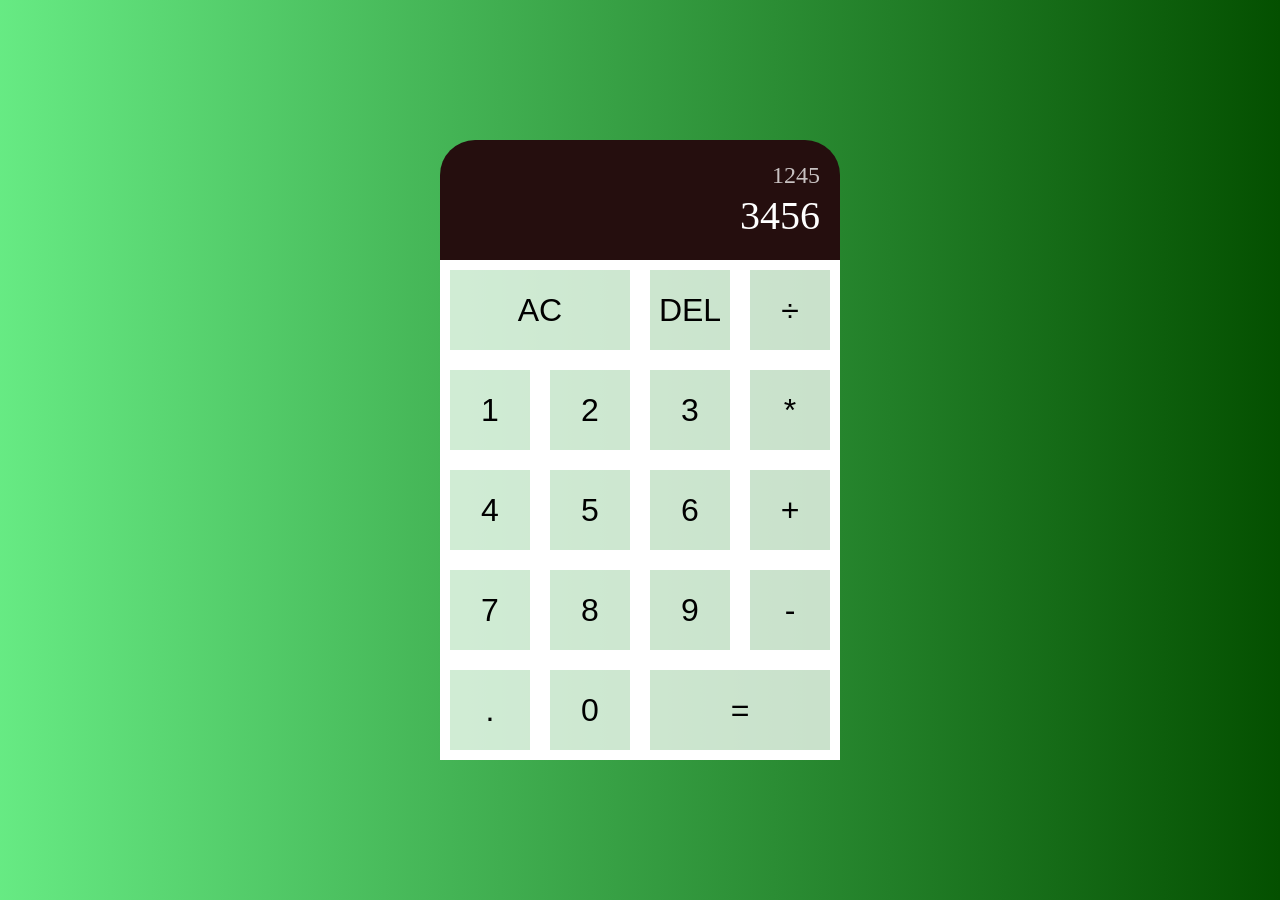
==== cal.html @ 5e9468c7 "webdevelopment" ====
<!DOCTYPE html>
<html lang="en">
<head>
    <meta charset="UTF-8">
    <meta http-equiv="X-UA-Compatible" content="IE=edge">
    <meta name="viewport" content="width=device-width, initial-scale=1.0">
    <link rel="stylesheet" href="./style/cal.css">
    <title>Calculator</title>
</head>
<body>
    <div class="calulator-grid">
        <div class="output">
            <div class="previous-output">1245</div>
            <div class="current-output">3456</div>
        </div>
        <button class="span-two ac">AC</button>
        <button>DEL</button>
        <button>÷</button>
        <button>1</button>
        <button>2</button>
        <button>3</button>
        <button>*</button>
        <button>4</button>
        <button>5</button>
        <button>6</button>
        <button>+</button>
        <button>7</button>
        <button>8</button>
        <button>9</button>
        <button>-</button>
        <button>.</button>
        <button>0</button>
        <button class="span-two equal">=</button>
    </div>
    <script src="./js/cal.js"></script>
</body>
</html>
---- style/cal.css ----
* {
  margin: 0;
  padding: 0;
  box-sizing: border-box;
}

body {
  background: linear-gradient(to right, rgba(12, 222, 58, 0.628), rgb(4, 80, 0));
  font-weight: normal;
}

.calulator-grid {
  display: grid;
  justify-content: center;
  align-content: center;
  min-height: 100vh;
  grid-template-columns: repeat(4, 100px);
  grid-template-rows: minmax(120px, auto) repeat(5, 100px);
}

.calulator-grid > button {
  font-size: 2rem;
  cursor: pointer;
  outline: none;
  border: 10px solid #fff;
  background-color: rgba(255, 255, 255, 0.75);
}

.calulator-grid > button:hover {
  background-color: rgba(255, 255, 255, 0.9);
}

.span-two {
  grid-column: span 2;
}

.output {
  grid-column: 1/-1;
  display: flex;
  justify-content: space-around;
  flex-direction: column;
  align-items: flex-end;
  padding: 20px;
  background-color: rgb(37, 14, 14);
  border-top-left-radius: 35px;
  border-top-right-radius: 35px;
}

.output .previous-output {
  font-size: 1.5rem;
  color: rgba(255, 255, 255, 0.75);
}

.output .current-output {
  font-size: 2.5rem;
  color: #fff;
}/*# sourceMappingURL=cal.css.map */
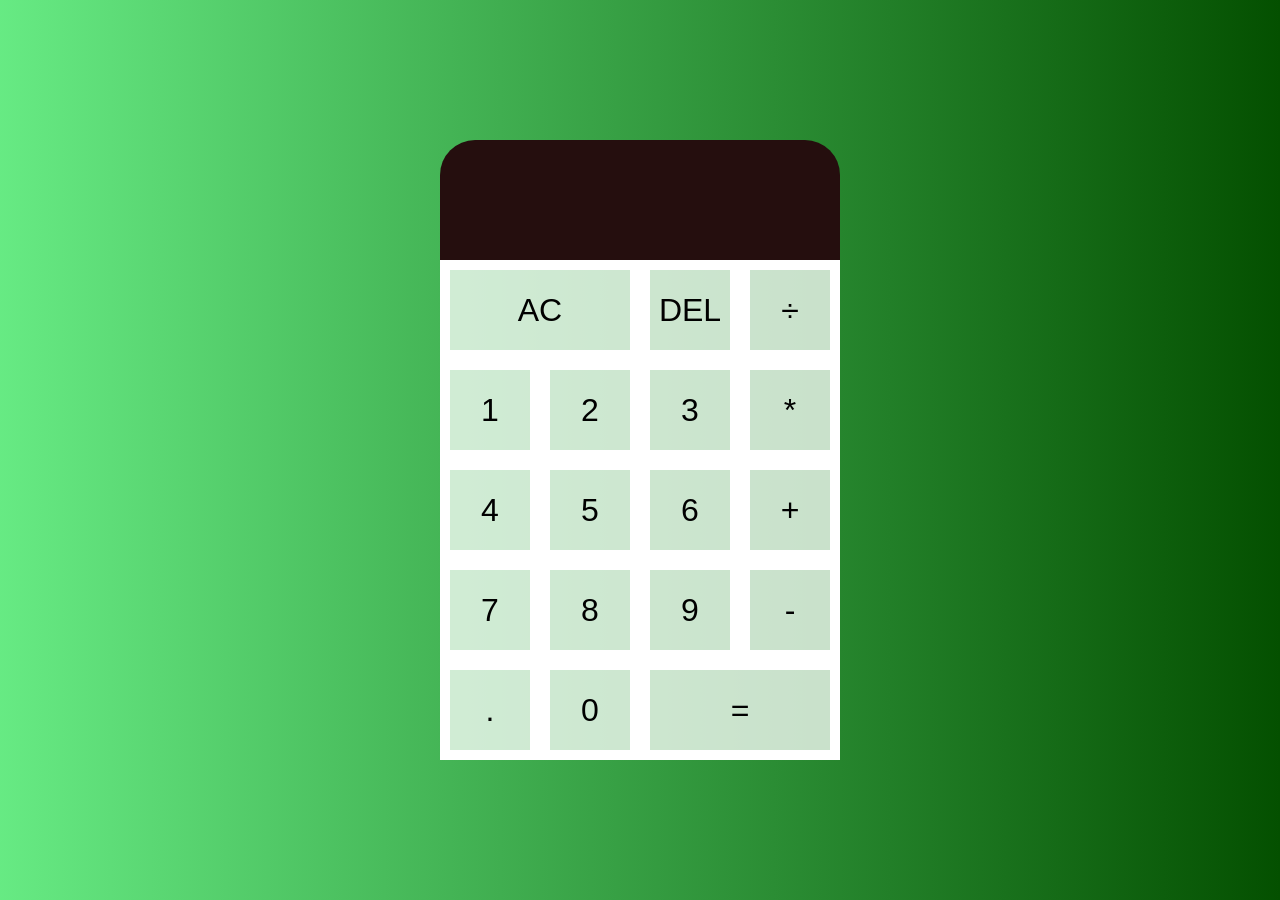
==== commit 104e8b78: "#Change js of calculator" ====
--- a/cal.html
+++ b/cal.html
@@ -10,27 +10,27 @@
 <body>
     <div class="calulator-grid">
         <div class="output">
-            <div class="previous-output">1245</div>
-            <div class="current-output">3456</div>
+            <div data-previous-operand class="previous-output"></div>
+            <div data-current-operand class="current-output"></div>
         </div>
-        <button class="span-two ac">AC</button>
-        <button>DEL</button>
-        <button>÷</button>
-        <button>1</button>
-        <button>2</button>
-        <button>3</button>
-        <button>*</button>
-        <button>4</button>
-        <button>5</button>
-        <button>6</button>
-        <button>+</button>
-        <button>7</button>
-        <button>8</button>
-        <button>9</button>
-        <button>-</button>
-        <button>.</button>
-        <button>0</button>
-        <button class="span-two equal">=</button>
+        <button data-all-clear class="span-two ac">AC</button>
+        <button data-delate>DEL</button>
+        <button data-operation>÷</button>
+        <button data-number>1</button>
+        <button data-number>2</button>
+        <button data-number>3</button>
+        <button data-operation>*</button>
+        <button data-number>4</button>
+        <button data-number>5</button>
+        <button data-number>6</button>
+        <button data-operation>+</button>
+        <button data-number>7</button>
+        <button data-number>8</button>
+        <button data-number>9</button>
+        <button data-operation>-</button>
+        <button data-number>.</button>
+        <button data-number>0</button>
+        <button data-equals class="span-two equal">=</button>
     </div>
     <script src="./js/cal.js"></script>
 </body>
